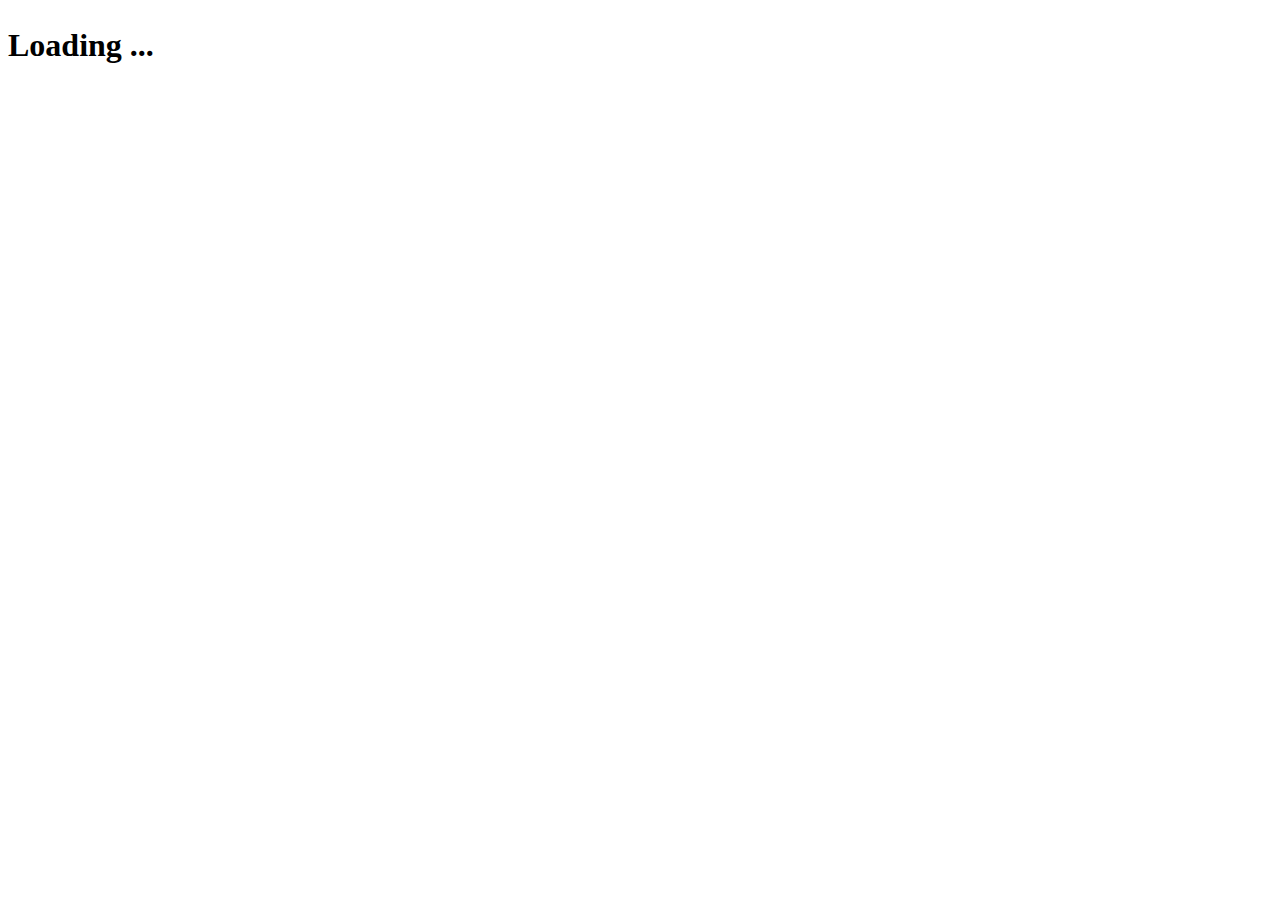
==== docs/index.html @ e8a3a36b "Deploy commit -" ====
<!DOCTYPE html>
<html lang="en">
<head>
    <meta charset="UTF-8">
    <meta name="viewport" content "width=device-width, initial-scale=1">
    <title>c w e r v o . c o m</title>
    <link rel="stylesheet" href="css/site.css">
    <script type="text/javascript" src="https://cdnjs.cloudflare.com/ajax/libs/aframe/0.6.0/aframe-master.min.js"></script>
</head>
<body>
<div id="app">
      <h2>Loading ...</h2>
    </div>
    <script src="app.js" type="text/javascript"></script>
</body>
</html>
---- docs/css/site.css ----
/* .body-container { */
/*     font-family: 'Helvetica Neue', Verdana, Helvetica, Arial, sans-serif; */
/*     max-width: 600px; */
/*     margin: 0 auto; */
/*     padding-top: 72px; */
/*     -webkit-font-smoothing: antialiased; */
/*     font-size: 1.125em; */
/*     color: #333; */
/*     line-height: 1.5em; */
/* } */

h1, h2, h3 {
    color: #000;
}
h1 {
    font-size: 2.5em
}

h2 {
    font-size: 2em
}

h3 {
    font-size: 1.5em
}

a {
    text-decoration: none;
    color: #09f;
}

a:hover {
    text-decoration: underline;
}

#topnote {
    position: absolute;
    top: 0;
    right: 0;
    z-index: 2;
}

.floating-page {
    position: absolute;
    z-index: 1;
    background-color: rgba(100, 100, 100, 0.5);

    color: black;
    /* position: absolute; */
    font-size: 18pt;
    top: 0;
    z-index: 1;
    /* position: fixed; */
    /* margin: 0; */
    top: 0;
    bottom: 0;
    left: 0;
    right: 0;
    overflow-y: scroll;
    width: 101.25%;
}

.responsive-header {
    display: flex;
    flex-direction: row;
    justify-content: center;
    margin: 5% 0;
    color: black;
}

.responsive-header:hover * {
    text-decoration: none;
}

.logo {
    height: 10vw;
    width: 10vw;
    display: inline-block;
    margin-right: 2%;
    margin-top: 0.5%;
}

.nameContainer {
    display: flex;
    flex-direction: column;
    font-size: 5vw;
}

.nameLine {
    font-family: monospace;
}


@media(min-width: 700px) {
    .logo {
        height: 8vw;
        width: 8vw;
    }
    .nameContainer {
        font-size: 4vw;
    }

    .responsive-header {
        margin: 1% 0;
    }
}

@media(min-width: 600px) {
}

.test-hsl-box {
    display: inline-block;
    height: 15px;
    width: 15px;
    transition: margin-bottom 0.5s;
}

.test-hsl-box:hover {
    margin-bottom: 5px;
}

.card-list {
    list-style-type: none;
}

.card, .card-link {
    color: white;
    max-width: 75vw;
    max-height: 75vw;
    display: inline-block;

    margin: 0.25em 0;

    transition: letter-spacing 0.5s;
}

.card {
    padding: 6px 4px;
}

.card:hover {
    letter-spacing: 0.025em;
}

.title {
    transition: letter-spacing 0.25s;
}

.card:hover .title {
    letter-spacing: 0.5em;
}
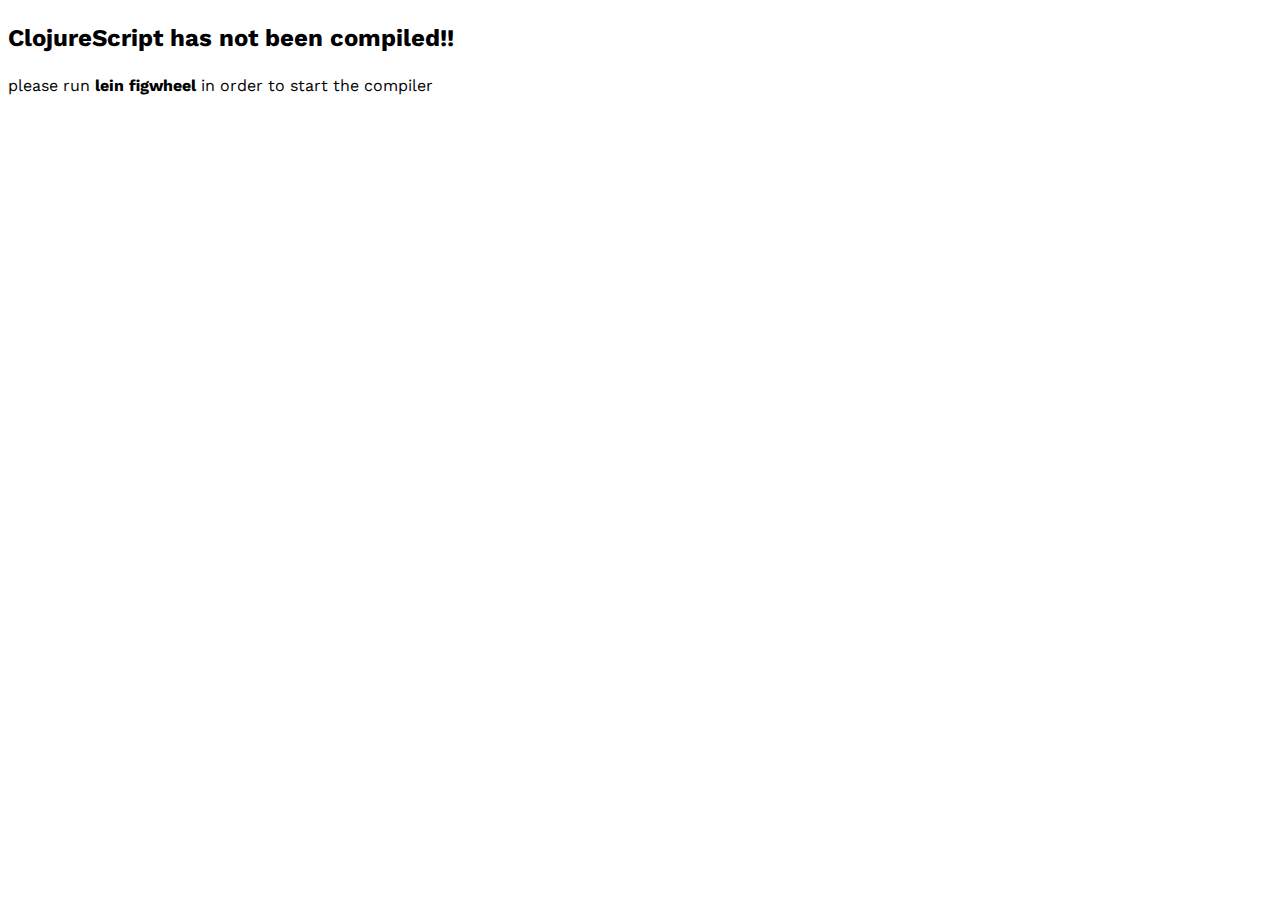
==== commit ad16d135: "Deploy commit -" ====
--- a/docs/index.html
+++ b/docs/index.html
@@ -1,16 +1,34 @@
+<!-- <!DOCTYPE html> -->
+<!-- <html lang="en"> -->
+<!-- <head> -->
+<!--     <meta charset="UTF&#45;8"> -->
+<!--     <meta name="viewport" content "width=device&#45;width, initial&#45;scale=1"> -->
+<!--     <title>c w e r v o . c o m</title> -->
+<!--     <link rel="stylesheet" href="css/site.css"> -->
+<!--     <script type="text/javascript" src="https://cdnjs.cloudflare.com/ajax/libs/aframe/0.6.0/aframe&#45;master.min.js"></script> -->
+<!-- </head> -->
+<!-- <body> -->
+<!-- <div id="app"> -->
+<!--       <h2>Loading ...</h2> -->
+<!--     </div> -->
+<!--     <script src="app.js" type="text/javascript"></script> -->
+<!-- </body> -->
+<!-- </html> -->
+
 <!DOCTYPE html>
-<html lang="en">
-<head>
-    <meta charset="UTF-8">
-    <meta name="viewport" content "width=device-width, initial-scale=1">
-    <title>c w e r v o . c o m</title>
-    <link rel="stylesheet" href="css/site.css">
-    <script type="text/javascript" src="https://cdnjs.cloudflare.com/ajax/libs/aframe/0.6.0/aframe-master.min.js"></script>
-</head>
-<body>
-<div id="app">
-      <h2>Loading ...</h2>
-    </div>
-    <script src="app.js" type="text/javascript"></script>
-</body>
+<html>
+   <head>
+      <meta charset="utf-8">
+      <meta content="width=device-width, initial-scale=1" name="viewport">
+      <link href="https://fonts.googleapis.com/css?family=Space+Mono" rel="stylesheet">
+      <link href="css/site.css" rel="stylesheet" type="text/css">
+      <link href="https://fonts.googleapis.com/css?family=Space+Mono|Work+Sans" rel="stylesheet">
+   </head>
+   <body class="body-container">
+      <div id="app">
+         <h3>ClojureScript has not been compiled!!</h3>
+         <p>please run <b>lein figwheel</b> in order to start the compiler</p>
+      </div>
+      <script src="js/app.js" type="text/javascript"></script>
+   </body>
 </html>
--- a/docs/css/site.css
+++ b/docs/css/site.css
@@ -1,17 +1,7 @@
-/* .body-container { */
-/*     font-family: 'Helvetica Neue', Verdana, Helvetica, Arial, sans-serif; */
-/*     max-width: 600px; */
-/*     margin: 0 auto; */
-/*     padding-top: 72px; */
-/*     -webkit-font-smoothing: antialiased; */
-/*     font-size: 1.125em; */
-/*     color: #333; */
-/*     line-height: 1.5em; */
-/* } */
+body {
+    font-family: 'Work Sans', sans-serif;
+}
 
-h1, h2, h3 {
-    color: #000;
-}
 h1 {
     font-size: 2.5em
 }
@@ -43,7 +33,7 @@
 .floating-page {
     position: absolute;
     z-index: 1;
-    background-color: rgba(100, 100, 100, 0.5);
+    background-color: #2EAFAC;
 
     color: black;
     /* position: absolute; */
@@ -60,6 +50,10 @@
     width: 101.25%;
 }
 
+.floating-page.home-page {
+    background-color: hsla(0, 100%, 100%, 0.3);
+}
+
 .responsive-header {
     display: flex;
     flex-direction: row;
@@ -68,8 +62,15 @@
     color: black;
 }
 
+.responsive-header a {
+    color: black;
+    display: flex;
+}
+
 .responsive-header:hover * {
     text-decoration: none;
+    cursor: pointer;
+    color: #333;
 }
 
 .logo {
@@ -83,11 +84,11 @@
 .nameContainer {
     display: flex;
     flex-direction: column;
-    font-size: 5vw;
+    font-size: 4.25vw;
 }
 
 .nameLine {
-    font-family: monospace;
+    font-family: 'Space Mono', monospace;
 }
 
 
@@ -97,7 +98,7 @@
         width: 8vw;
     }
     .nameContainer {
-        font-size: 4vw;
+        font-size: 3.3vw;
     }
 
     .responsive-header {
@@ -135,7 +136,7 @@
 }
 
 .card {
-    padding: 6px 4px;
+    padding: 8px 12px;
 }
 
 .card:hover {
@@ -143,9 +144,21 @@
 }
 
 .title {
-    transition: letter-spacing 0.25s;
+    transition: letter-spacing 0.5s,
+                padding-bottom 0.5s;
+    padding-bottom: 5px;
+    border-bottom: 1px solid white;
 }
 
 .card:hover .title {
-    letter-spacing: 0.5em;
+    /* padding-bottom: 0; */
 }
+
+.card.subtle:hover {
+    /* letter-spacing: 0.0125em; */
+}
+
+.title-type {
+    background-color: rgba(255, 255, 255, 0.25);
+    margin-right: 0.5em;
+}
--- a/docs/css/site.css
+++ b/docs/css/site.css
@@ -1,17 +1,7 @@
-/* .body-container { */
-/*     font-family: 'Helvetica Neue', Verdana, Helvetica, Arial, sans-serif; */
-/*     max-width: 600px; */
-/*     margin: 0 auto; */
-/*     padding-top: 72px; */
-/*     -webkit-font-smoothing: antialiased; */
-/*     font-size: 1.125em; */
-/*     color: #333; */
-/*     line-height: 1.5em; */
-/* } */
+body {
+    font-family: 'Work Sans', sans-serif;
+}
 
-h1, h2, h3 {
-    color: #000;
-}
 h1 {
     font-size: 2.5em
 }
@@ -43,7 +33,7 @@
 .floating-page {
     position: absolute;
     z-index: 1;
-    background-color: rgba(100, 100, 100, 0.5);
+    background-color: #2EAFAC;
 
     color: black;
     /* position: absolute; */
@@ -60,6 +50,10 @@
     width: 101.25%;
 }
 
+.floating-page.home-page {
+    background-color: hsla(0, 100%, 100%, 0.3);
+}
+
 .responsive-header {
     display: flex;
     flex-direction: row;
@@ -68,8 +62,15 @@
     color: black;
 }
 
+.responsive-header a {
+    color: black;
+    display: flex;
+}
+
 .responsive-header:hover * {
     text-decoration: none;
+    cursor: pointer;
+    color: #333;
 }
 
 .logo {
@@ -83,11 +84,11 @@
 .nameContainer {
     display: flex;
     flex-direction: column;
-    font-size: 5vw;
+    font-size: 4.25vw;
 }
 
 .nameLine {
-    font-family: monospace;
+    font-family: 'Space Mono', monospace;
 }
 
 
@@ -97,7 +98,7 @@
         width: 8vw;
     }
     .nameContainer {
-        font-size: 4vw;
+        font-size: 3.3vw;
     }
 
     .responsive-header {
@@ -135,7 +136,7 @@
 }
 
 .card {
-    padding: 6px 4px;
+    padding: 8px 12px;
 }
 
 .card:hover {
@@ -143,9 +144,21 @@
 }
 
 .title {
-    transition: letter-spacing 0.25s;
+    transition: letter-spacing 0.5s,
+                padding-bottom 0.5s;
+    padding-bottom: 5px;
+    border-bottom: 1px solid white;
 }
 
 .card:hover .title {
-    letter-spacing: 0.5em;
+    /* padding-bottom: 0; */
 }
+
+.card.subtle:hover {
+    /* letter-spacing: 0.0125em; */
+}
+
+.title-type {
+    background-color: rgba(255, 255, 255, 0.25);
+    margin-right: 0.5em;
+}
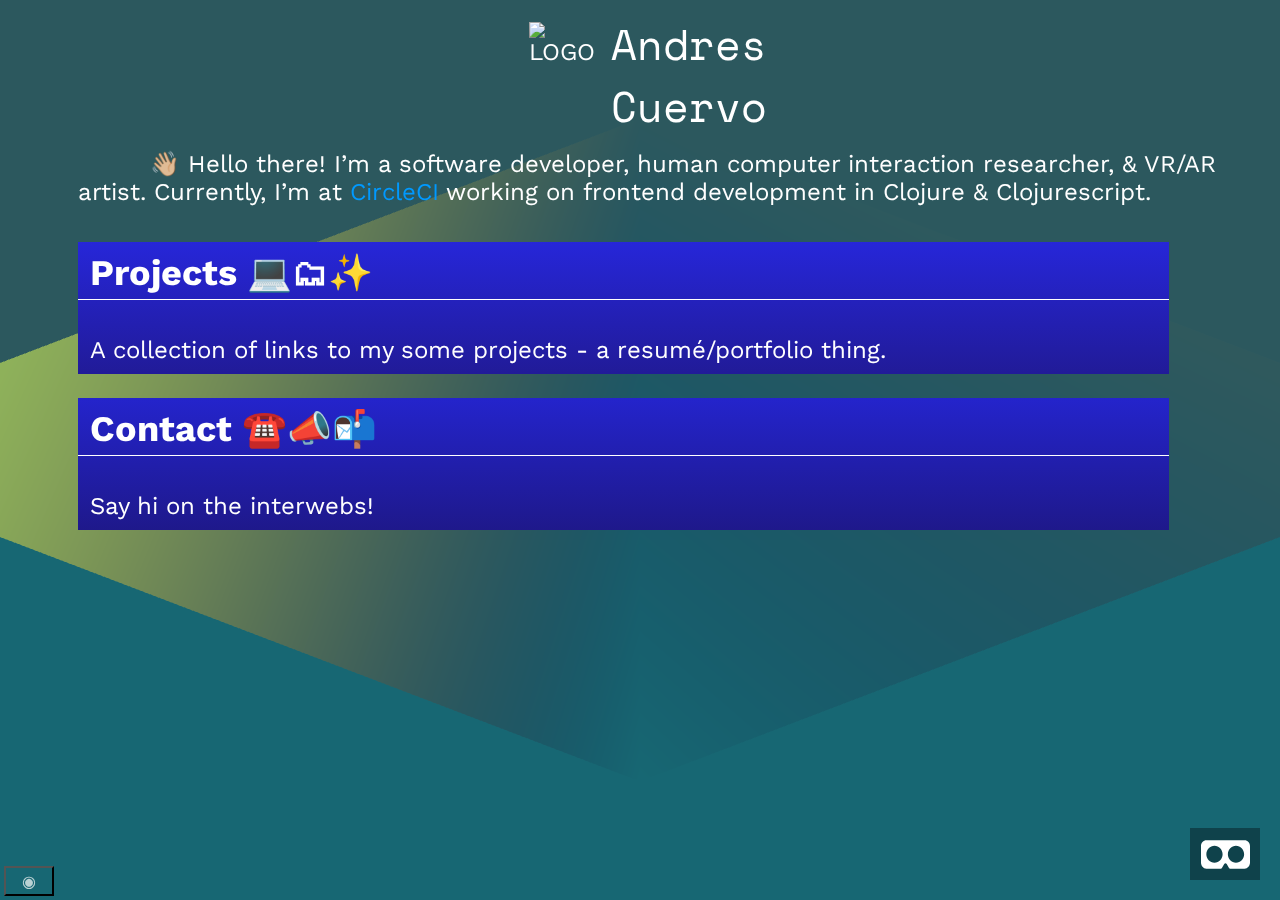
==== commit 16532f93: "Remove extraneous comment and add hello" ====
--- a/docs/index.html
+++ b/docs/index.html
@@ -1,34 +1,28 @@
-<!-- <!DOCTYPE html> -->
-<!-- <html lang="en"> -->
-<!-- <head> -->
-<!--     <meta charset="UTF&#45;8"> -->
-<!--     <meta name="viewport" content "width=device&#45;width, initial&#45;scale=1"> -->
-<!--     <title>c w e r v o . c o m</title> -->
-<!--     <link rel="stylesheet" href="css/site.css"> -->
-<!--     <script type="text/javascript" src="https://cdnjs.cloudflare.com/ajax/libs/aframe/0.6.0/aframe&#45;master.min.js"></script> -->
-<!-- </head> -->
-<!-- <body> -->
-<!-- <div id="app"> -->
-<!--       <h2>Loading ...</h2> -->
-<!--     </div> -->
-<!--     <script src="app.js" type="text/javascript"></script> -->
-<!-- </body> -->
-<!-- </html> -->
-
 <!DOCTYPE html>
 <html>
-   <head>
-      <meta charset="utf-8">
-      <meta content="width=device-width, initial-scale=1" name="viewport">
-      <link href="https://fonts.googleapis.com/css?family=Space+Mono" rel="stylesheet">
-      <link href="css/site.css" rel="stylesheet" type="text/css">
-      <link href="https://fonts.googleapis.com/css?family=Space+Mono|Work+Sans" rel="stylesheet">
-   </head>
-   <body class="body-container">
-      <div id="app">
-         <h3>ClojureScript has not been compiled!!</h3>
-         <p>please run <b>lein figwheel</b> in order to start the compiler</p>
-      </div>
-      <script src="js/app.js" type="text/javascript"></script>
-   </body>
+    <head>
+        <meta charset="utf-8">
+        <meta content="width=device-width, initial-scale=1" name="viewport">
+        <link href="https://fonts.googleapis.com/css?family=Space+Mono" rel="stylesheet">
+        <link href="css/site.css" rel="stylesheet" type="text/css">
+        <link href="https://fonts.googleapis.com/css?family=Space+Mono|Work+Sans" rel="stylesheet">
+            <style>
+                @keyframes bounce {
+                    0%   {top: 1em;}
+                    50% {top: 0.6em;}
+                    100% {top: 1em;}
+                }
+
+                .bounce {
+                    position: absolute;
+                    animation: bounce 800ms infinite;
+                }
+            </style>
+    </head>
+    <body class="body-container">
+        <div id="app">
+            <div style="color: white; background-color: #2EAFAC; font-size: 3em; text-align: center; position: fixed; padding-top: 1em; top: 0; left: 0; height: 100%; width: 100%; overflow: hidden !important;">Loading <span class="bounce" style="animation-delay: 30ms; margin-left: 0">.</span><span class="bounce" style="animation-delay: 60ms; margin-left: 0.3em">.</span><span class="bounce" style="animation-delay: 90ms; margin-left: 0.6em">.</span></div>
+        </div>
+        <script src="js/app.js" type="text/javascript"></script>
+    </body>
 </html>
--- a/docs/css/site.css
+++ b/docs/css/site.css
@@ -20,7 +20,11 @@
 }
 
 a:hover {
+    cursor: pointer;
     text-decoration: underline;
+    margin-bottom: 5px;
+    /* transition: letter-spacing 0.5s; */
+    /* letter-spacing: 0.025em; */
 }
 
 #topnote {
@@ -50,32 +54,35 @@
     width: 101.25%;
 }
 
+/* Fix the react nested div MESS*/
+#app, #app > [data-reactroot], #app > [data-reactroot] > div {
+    height: 100%;
+}
+
 .floating-page.home-page {
-    background-color: hsla(0, 100%, 100%, 0.3);
+    color: white;
+    background-color: hsla(179, 58%, 43%, 0.5)
+    /* background-color: transparent; */
+}
+
+.responsive-header, .responsive-header a{
+    display: flex;
+    color: rgb(255, 255, 255);
 }
 
 .responsive-header {
-    display: flex;
     flex-direction: row;
     justify-content: center;
     margin: 5% 0;
-    color: black;
-}
-
-.responsive-header a {
-    color: black;
-    display: flex;
-}
-
-.responsive-header:hover * {
-    text-decoration: none;
-    cursor: pointer;
-    color: #333;
+}
+
+.responsive-header:hover > a {
+    color: rgb(220, 220, 220);
 }
 
 .logo {
     height: 10vw;
-    width: 10vw;
+    width: auto
     display: inline-block;
     margin-right: 2%;
     margin-top: 0.5%;
@@ -94,8 +101,8 @@
 
 @media(min-width: 700px) {
     .logo {
-        height: 8vw;
-        width: 8vw;
+        height: 8.5vw;
+        margin-top: 4%;
     }
     .nameContainer {
         font-size: 3.3vw;
@@ -120,14 +127,19 @@
     margin-bottom: 5px;
 }
 
+.about {
+    text-indent: 3em;
+    padding: 0 6%
+}
+
 .card-list {
     list-style-type: none;
+    padding: 0 6%
 }
 
 .card, .card-link {
     color: white;
-    max-width: 75vw;
-    max-height: 75vw;
+    width: 97.8%;
     display: inline-block;
 
     margin: 0.25em 0;
@@ -136,7 +148,11 @@
 }
 
 .card {
-    padding: 8px 12px;
+    padding: 10px 0;
+}
+
+.card > * {
+    padding: 0 12px;
 }
 
 .card:hover {
@@ -144,8 +160,8 @@
 }
 
 .title {
-    transition: letter-spacing 0.5s,
-                padding-bottom 0.5s;
+    /* transition: letter-spacing 0.5s, */
+    /*             padding-bottom 0.5s; */
     padding-bottom: 5px;
     border-bottom: 1px solid white;
 }
@@ -159,6 +175,47 @@
 }
 
 .title-type {
-    background-color: rgba(255, 255, 255, 0.25);
     margin-right: 0.5em;
 }
+
+.card .title-type {
+    margin-bottom: 0;
+    margin-top: 0
+}
+
+.card .title {
+    margin-top: 0
+}
+
+
+.card .card-photo {
+    display: block;
+    margin: 0.25em auto;
+
+    max-height: 6em;
+    width: auto;
+}
+
+.eye-button {
+    color: hsla(0, 100%, 100%, 0.7);
+    background-color: transparent;
+
+    min-width: 50px;
+    min-height: 30px;
+    /* padding-right: 5%; */
+    /* padding-top: 4%; */
+    font-size: 1em;
+    position: absolute;
+    left: 0.25em;
+    bottom: 0.25em;
+    z-index: 2;
+
+    transition: color 0.5s, background-color 0.5s;
+
+}
+
+.eye-button:hover {
+    color: hsla(0, 100%, 100%, 1);
+    background-color: hsla(0, 100%, 100%, 0.1);
+    cursor: pointer;
+}
